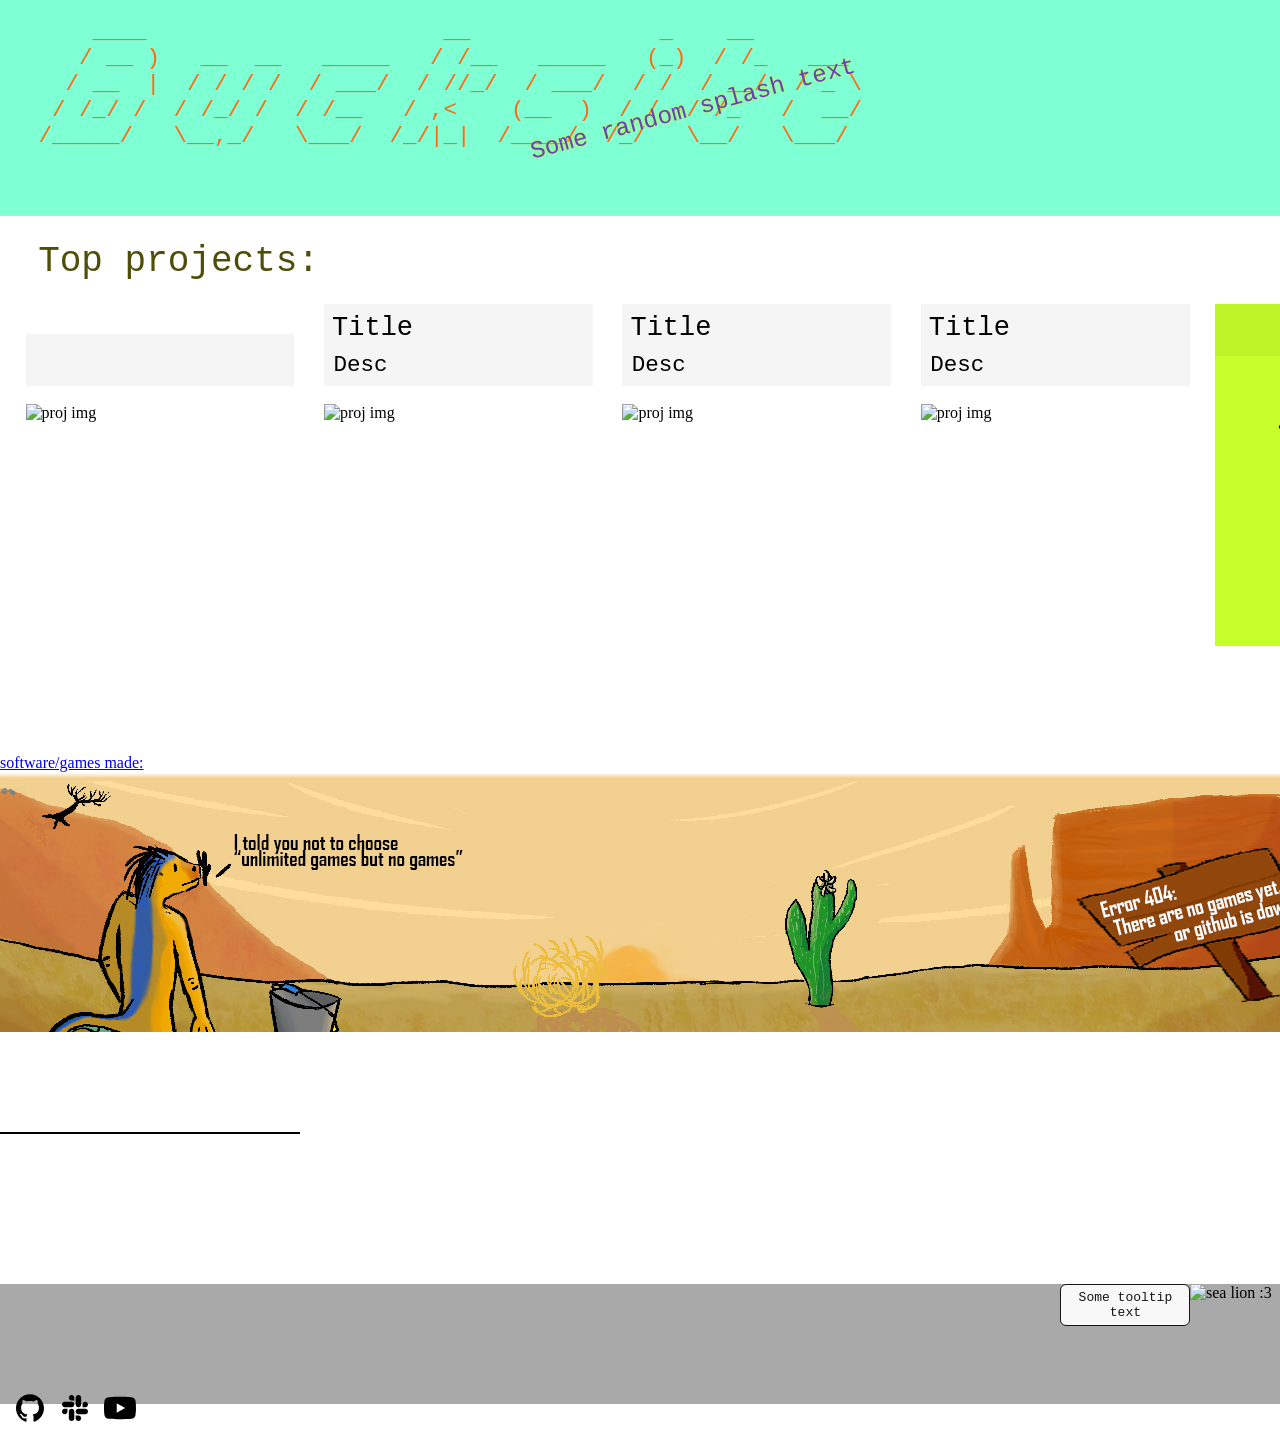
==== index.html @ a5371d9d "added sprites for minigame and for game section" ====
<!--
    ____             __        _ __     
   / __ )__  _______/ /_______(_) /____ 
  / __  / / / / ___/ //_/ ___/ / __/ _ \
 / /_/ / /_/ / /__/ ,< (__  ) / /_/  __/
/_____/\__,_/\___/_/|_/____/_/\__/\___/ 
                                        or
    ____                      __              _    __             
   / __ )   __  __   _____   / /__   _____   (_)  / /_   ___      
  / __  |  / / / /  / ___/  / //_/  / ___/  / /  / __/  / _ \     
 / /_/ /  / /_/ /  / /__   / ,<    (__  )  / /  / /_   /  __/     
/_____/   \__,_/   \___/  /_/|_|  /____/  /_/   \__/   \___/      
                                                                  
________                     ____              _    __             
____ __ )   __  __   _____  _   /__   _____   (_)  / /_   ___      
___ __  |  / / / /  / ___/  / //_/  / ___/   / /  / __/  / _ \     
__ /_/ /  / /_/ /  / /__   / ,<    (__  )   / /  / /_   /  __/     
/_____/   \__,_/   \___/  /_/|_|  /____/   /_/   \__/   \___/      
                                                                  

-->


<!DOCTYPE html>
<html lang="en">
  <head>
    <title>Bucksite</title>
    
      <meta charset="UTF-8">
        <link rel="stylesheet" href="main.css">
        <meta name="viewport" content="width=device-width, initial-scale=1.0">
        <link rel="icon" type="img/jpg" href="images/sealion.jpg">
      <!--<script src="https://cdn.tailwindcss.com"></script> -->
        <script src="jquery.js"></script>
    </head> 
<body>
<header id="start">

<pre>
    ____                      __              _    __             
   / __ )   __  __   _____   / /__   _____   (_)  / /_   ___      
  / __  |  / / / /  / ___/  / //_/  / ___/  / /  / __/  / _ \     
 / /_/ /  / /_/ /  / /__   / ,<    (__  )  / /  / /_   /  __/     
/_____/   \__,_/   \___/  /_/|_|  /____/  /_/   \__/   \___/       
</pre>
<div class="tilt">
  <p id="splash" class="splashpop">Some random splash text</p>
</div>
</header>
  
<main>
</div>

<div id="projects">
   <p id="topproj">
    Top projects:
   </p> 

<a class="repoLink0">
  <div class="projectsel" id="postit0">

    <div id="projContent">
      <pre id="repoTitle0" class="pen"></pre>
      </br>
      <pre id="repoDescription0" class="projDesc"></pre>
    </div>
    <img id="imageProj" class="projImg0" src="" alt="proj img">
   
  </div>
</a>

<a class="repoLink1">
  <div class="projectsel" id="postit1">
    <div id="projContent">
      <pre id="repoTitle1" class="pen">Title</pre>
      </br>
      <pre id="repoDescription1" class="projDesc">Desc</pre>
    </div>
    <img id="imageProj" class="projImg1" src="images/buck&buck/buck&buck.png" alt="proj img">
  </div>
</a>

<a class="repoLink2">
  <div class="projectsel" id="postit2">
    <div id="projContent">
      <pre id="repoTitle2" class="pen">Title</pre>
      </br>
      <pre id="repoDescription2" class="projDesc">Desc</pre>
    </div>
    <img id="imageProj" class="projImg2" src="images/buck&buck/buck&buck.png" alt="proj img">
  </div>
</a>

<a class="repoLink3" >
  <div class="projectsel" id="postit3">
    <div id="projContent">
      <pre id="repoTitle3" class="pen">Title</pre>
      </br>
      <pre id="repoDescription3" class="projDesc">Desc</pre>
    </div>
    <img id="imageProj" class="projImg3" src="images/buck&buck/buck&buck.png" alt="proj img">    
  </div>
</a>

<a href="/projects.html">
  <div class="projectsel" id="moreproj">    
    <div id="projContent">
      <pre id="moreprojname">More projects!</pre>
      </br> 
    </div>
    
  </div>

  </div>
</a>

<a href="blog.html">software/games made:</a>
<div id="games">
   <p>
    
   </p> 

</div>


<canvas id="ominousbucket">
  
 
  
</canvas>

</main>

<footer>

  <div id="socials">
  <a href="https://github.com/Thebucket-ops" class="icon"><svg id="git" xmlns="http://www.w3.org/2000/svg" width="32" height="32" viewBox="0 0 32 32"><path d="M16,2.345c7.735,0,14,6.265,14,14-.002,6.015-3.839,11.359-9.537,13.282-.7,.14-.963-.298-.963-.665,0-.473,.018-1.978,.018-3.85,0-1.312-.437-2.152-.945-2.59,3.115-.35,6.388-1.54,6.388-6.912,0-1.54-.543-2.783-1.435-3.762,.14-.35,.63-1.785-.14-3.71,0,0-1.173-.385-3.85,1.435-1.12-.315-2.31-.472-3.5-.472s-2.38,.157-3.5,.472c-2.677-1.802-3.85-1.435-3.85-1.435-.77,1.925-.28,3.36-.14,3.71-.892,.98-1.435,2.24-1.435,3.762,0,5.355,3.255,6.563,6.37,6.913-.403,.35-.77,.963-.893,1.872-.805,.368-2.818,.963-4.077-1.155-.263-.42-1.05-1.452-2.152-1.435-1.173,.018-.472,.665,.017,.927,.595,.332,1.277,1.575,1.435,1.978,.28,.787,1.19,2.293,4.707,1.645,0,1.173,.018,2.275,.018,2.607,0,.368-.263,.787-.963,.665-5.719-1.904-9.576-7.255-9.573-13.283,0-7.735,6.265-14,14-14Z"></path></svg></a>
  <a href="https://hackclub.enterprise.slack.com/team/U0AF865SD2P" class="icon"><svg id="slack" xmlns="http://www.w3.org/2000/svg" width="32" height="32" viewBox="0 0 32 32"><path d="M8.463,19.43c0,1.503-1.228,2.731-2.731,2.731s-2.731-1.228-2.731-2.731,1.228-2.731,2.731-2.731h2.731v2.731Z"></path><path d="M9.839,19.43c0-1.503,1.228-2.731,2.731-2.731s2.731,1.228,2.731,2.731v6.839c0,1.503-1.228,2.731-2.731,2.731s-2.731-1.228-2.731-2.731c0,0,0-6.839,0-6.839Z"></path><path d="M12.57,8.463c-1.503,0-2.731-1.228-2.731-2.731s1.228-2.731,2.731-2.731,2.731,1.228,2.731,2.731v2.731h-2.731Z"></path><path d="M12.57,9.839c1.503,0,2.731,1.228,2.731,2.731s-1.228,2.731-2.731,2.731H5.731c-1.503,0-2.731-1.228-2.731-2.731s1.228-2.731,2.731-2.731c0,0,6.839,0,6.839,0Z"></path><path d="M23.537,12.57c0-1.503,1.228-2.731,2.731-2.731s2.731,1.228,2.731,2.731-1.228,2.731-2.731,2.731h-2.731v-2.731Z"></path><path d="M22.161,12.57c0,1.503-1.228,2.731-2.731,2.731s-2.731-1.228-2.731-2.731V5.731c0-1.503,1.228-2.731,2.731-2.731s2.731,1.228,2.731,2.731v6.839Z"></path><path d="M19.43,23.537c1.503,0,2.731,1.228,2.731,2.731s-1.228,2.731-2.731,2.731-2.731-1.228-2.731-2.731v-2.731h2.731Z"></path><path d="M19.43,22.161c-1.503,0-2.731-1.228-2.731-2.731s1.228-2.731,2.731-2.731h6.839c1.503,0,2.731,1.228,2.731,2.731s-1.228,2.731-2.731,2.731h-6.839Z"></path></svg></a>
  <a href="www.paste-your-site-here.com" class="icon"><svg id="yt" xmlns="http://www.w3.org/2000/svg" width="32" height="32" viewBox="0 0 32 32"><path d="M31.331,8.248c-.368-1.386-1.452-2.477-2.829-2.848-2.496-.673-12.502-.673-12.502-.673,0,0-10.007,0-12.502,.673-1.377,.37-2.461,1.462-2.829,2.848-.669,2.512-.669,7.752-.669,7.752,0,0,0,5.241,.669,7.752,.368,1.386,1.452,2.477,2.829,2.847,2.496,.673,12.502,.673,12.502,.673,0,0,10.007,0,12.502-.673,1.377-.37,2.461-1.462,2.829-2.847,.669-2.512,.669-7.752,.669-7.752,0,0,0-5.24-.669-7.752ZM12.727,20.758V11.242l8.364,4.758-8.364,4.758Z"></path></svg></a>
  </div>

  <div id="sealContainer">
      <span id="tooltiptext">Some tooltip text</span>
  <audio id="sealionid">
    <source src="sounds/sealion1.mp3" type="audio/mpeg" >
  </audio>
  
  <img id="seal" src="https://www.publicdomainpictures.net/pictures/230000/nahled/sea-lion-1504106922z2X.jpg" 
  alt="sea lion :3" title="sea lion :3" 
  />
  </div>



</footer>

<!--
og:https://encrypted-tbn0.gstatic.com/images?q=tbn:ANd9GcQBxf6fCCL4hvG_cKPfUUjP2AEIrYU-RlqMyg&s
https://www.publicdomainpictures.net/en/view-image.php?image=226115&picture=sea-lion-->
    <script src="script.js" ></script>
    <img src="game/sprites/player.png" id="player" class="gameAssets">
    <img src="game/sprites/rail1.png" id="rail1" class="gameAssets">
    <img src="game/sprites/rail2.png" id="rail2" class="gameAssets">
    <img src="game/sprites/rail3.png" id="rail3" class="gameAssets">
    <img src="game/sprites/rail4.png" id="rail4" class="gameAssets">
    <img src="game/sprites/playbutt.png" id="playbutt" class="gameAssets">
    <script type="module" src="game/gameMain.js"></script> 
</body>
</html>
---- main.css ----
*{
    box-sizing: border-box;
    
}

#start{background-color: aquamarine; height: 24vh;
    padding: bottom 1px;
    flex: content;
    background-image: url(images/buck&buck/buck&buck.png);
    background-repeat: no-repeat;
    background-position: right;
    background-size: contain;
    overflow-x: hidden;
}

pre{ 
    font-family: monospace;
    font-size: 2.5vh;
    margin: 0px; padding-left:3%; padding-top: 1.5%; padding-bottom: 2%;
    color:rgb(255, 104, 17); 
    font-style: normal;
    animation-duration: 3s;
    display: inline-block;
}



.tilt {
    -ms-transform: rotate(-15deg);
    -webkit-transform: rotate(-15deg);
    transform: rotate(-15deg);
}
#splash{
    
    position: relative;
    left: 42.5vw;
    bottom: 7vh;
    padding: 0;
    margin: 0;
    font-size: 2.7vh;
    color: rgb(99, 66, 187);
    text-shadow:0 0 3px #ebeb02;
}
.splashpop {
    animation: pop 0.58s infinite;
    -webkit-animation: pop 0.58s infinite;
}

@keyframes pop {
    from {
        transform:scale(0.99)
    }
    50% {
        transform:scale(1)
    }
    to {
        transform:scale(0.99)
    }
}
@-webkit-keyframes pop {
    from {
        -webkit-transform:scale(0.99)
    }
    50% {
        -webkit-transform:scale(1)
    }
    to {
        -webkit-transform:scale(0.99)
    }
}
@-moz-keyframes pop{
    from {
        -webkit-transform:scale(0.99)
    }
    50% {
        -webkit-transform:scale(1)
    }
    to {
        -webkit-transform:scale(0.99)
    }
}




table{
    border: none;
    margin-left: 5%; width: 630px; height: 260px; margin-top: 2%;}

td{ background-color: hsla(192, 100%, 71%, 0.445);
    height: auto; border-radius: 12px;}

p{padding-top: 1%; margin-top: 0; margin-bottom: 0;
font-family: monospace;
}

html{padding: 0; margin: 0;}

body{padding: 0; margin: 0; 
    
    background-image: url();
    background-repeat: no-repeat;
    background-position: center;    /*here put 2nd imageS*/
    background-position-x: right;
    backface-visibility: visible;

    padding-bottom: 0; 
    margin-bottom: 0;
    overflow-x: hidden;
}

div{margin: 0px; padding: 0em;}

footer{background-color: darkgrey; height: 120px; margin-bottom: 0;
    display: flow-root;
}











#mainbar{ 
    background-color:turquoise; 
    margin-left: 1%; margin-right: 1%; 
    margin-top: 1%; margin-bottom: 1%;
    border:solid; width: max-content; height: auto; 
    vertical-align: center;
}

#topproj{
    color: #4e4e08;
    font-size: 4vh;
    padding: 2%;
    padding-bottom: 1%;
    margin: 0;
} 





#projects{
    background-color: rgba(255, 255, 255, 0);
    padding-bottom: 4%; margin-bottom: 0;
    padding-left: 1%;
    flex: content;
}

.projectsel{
    display: inline-block;
    /* background-color: #c6ff2b; */
    /*border: solid black 0.5px;*/
    height: 38vh;
    width: 21vw;
    margin: 1vw;
    margin-bottom: 3vh;
    margin-top: 1vh;
    
    
}
 .projectsel:hover{
    box-shadow: 0 0 90px rgba(21, 150, 255, 0.6);

    animation-name: hoverbig , rotation;
    animation-duration: 0.3s, 0.3s;
    animation-timing-function: ease-out, ease-out;
    animation-direction: alternate, alternate;
    animation-fill-mode: forwards, forwards;
} 
#projContent{

    background-color: rgba(0, 0, 0, 0.041);
    padding-bottom: 3%;
}


.projDesc{
    margin: 0;
    color: #000;
    padding-left: 3.5%;
    padding-top: 5%;    /*note that this is still in percent */
    padding-bottom: 5%;
    font-family: monospace;
    display: inline;
    text-decoration: none!important;
    overflow: hidden!important;

}
#imageProj{
    margin: 0;
    padding: 0;
    padding-top: 2vh;
    
    width:100% ;
    display: flow-root;
    vertical-align: bottom;
    
    
}
.pen{
    margin:0;
    padding-top: 1vh;

    font-family: monospace;
    font-size: 3vh;
    
    display: inline-block;
    overflow-x: hidden;
    color: #000;
    text-decoration: none;
}


#moreproj{
    
    position: absolute;
    background-color: #c6ff2b;
    overflow: visible!important;
}
#moreprojname{
    color: #000;
    font-size: 3.5vh;
    display: inline-block;
    position: relative;
    left: -4.5vw;
    top: 15vh;
    rotate: -90deg;
    overflow:visible!important;
}





















#games{
    background-color: rgba(255, 255, 255, 0);
    
    margin-top: 0;
    height: 40vh;
    flex:content;
    background-image: url(images/barren/barren.png);    /* add desolate img */
    background-repeat: no-repeat;
}

.blogel{
    display: inline-block;
    background-color: #16d646;
    border: solid black;
    height: 25vh;
    width: 18vw;
    margin: 3vw;
    margin-bottom: 0;
    margin-top: 1vh;
    border-radius: 5%;
}
.blogel:hover{
    box-shadow: 0 0 90px rgba(21, 150, 255, 0.6);

    animation-name: hoverbig, rotation;
    animation-duration: 0.3s, 0.3s;
    animation-timing-function: ease-out, ease-out;
    animation-direction: alternate, alternate;
    animation-fill-mode: forwards, forwards;
}



@keyframes hoverbig {
    from {
        transform:scale(1)
    }
    to {
        transform:scale(1.05)
    }
}
@-webkit-keyframes hoverbig{
    from {
        -webkit-transform:scale(1)
    }
    to {
        -webkit-transform:scale(1.05)
    }
}
@-moz-keyframes hoverbig{
    from {
        -moz-transform:scale(1)
    }
    to {
        -moz-transform:scale(1.05)
    }
}

@keyframes rotation{
    from {
        transform:rotate(0)
    }
    to {
        transform:rotate(5deg)
    }
}
@-webkit-keyframes rotation{
    from {
        -webkit-transform:rotate(0)
    }
    to {
        -webkit-transform:rotate(5deg)
    }
}
@-moz-keyframes rotation{
    from {
        -moz-transform:rotate(0)
    }
    to {
        -moz-transform:rotate(5deg)
    }
}



#ominousbucket{  
    align-content:center; vertical-align: middle;
    padding: 0;
    margin: 0;
    border-top: #000 2px solid;
}



#footer{
    display: flex;
}

#socials{

    display: inline-block;
    margin: 0;
    padding: 0;
    margin-top: 12vh;
    margin-left: 1vh;
}
.icon{
    
    display: inline;
    margin: 0.5vh;
}
#git:hover{
    fill: purple;
}
#slack:hover{
    fill: gold;
}
#yt:hover{
    fill:red;
}








#sealContainer{
    display: flex;
    float: right;
    top: 7vh;
}

#seal{ float: right; vertical-align: bottom;
         position: relative;
         height:90px; width:90px;
         cursor: grab;
        }
#seal:hover{
    border-color: #2f00b1;
    box-shadow: 0 0 90px rgba(251, 255, 0, 0.6);
    
}




/* TODO fix this not showing up*/
#tooltiptext {
  border: #161515 solid 1px;
  font-family: monospace;
  background-color: rgb(248, 248, 248);
  color: #161515;
  display: inline;
  float: right; vertical-align: middle;
  position: absolute;

  text-align: center;
  visibility: visible; /* qua la visibilità dell'oggetto*/
  opacity: 1;
  transition: opacity 2s;
  width: 130px;
  padding: 5px 0;
  border-radius: 6px;
  
  right: 7vw;
  z-index: 1;
}
#seal:hover #tooltiptext {
  visibility: visible;
  opacity: 1;
}

.gameAssets{
    display: none;
}

/*TODO fix all broken positioning on elements*/ 





/*PROJECT PAGE RELATIVE CSS*/
#projectsect{
    padding: 4vh;
    padding-left: 6vw;
    display: flexbox;
    background-image:url(images/projects/cork-board.png);
    background-size: contain;
    background-repeat: repeat;
    
}

#mono{
    font-family: monospace;
    font-size: larger;
    margin-bottom: 2vh;
}



#moreprojP{
    
    position: absolute;
    left: -17vw;
    background-color: #c6ff2b;
    overflow: visible!important;
}
#moreprojnameP{
    color: #000;
    font-size: 3.5vh;
    display: inline-block;
    position: relative;
    left: +11vw;
    top: 17vh;
    rotate: -90deg;
    overflow:visible!important;
}
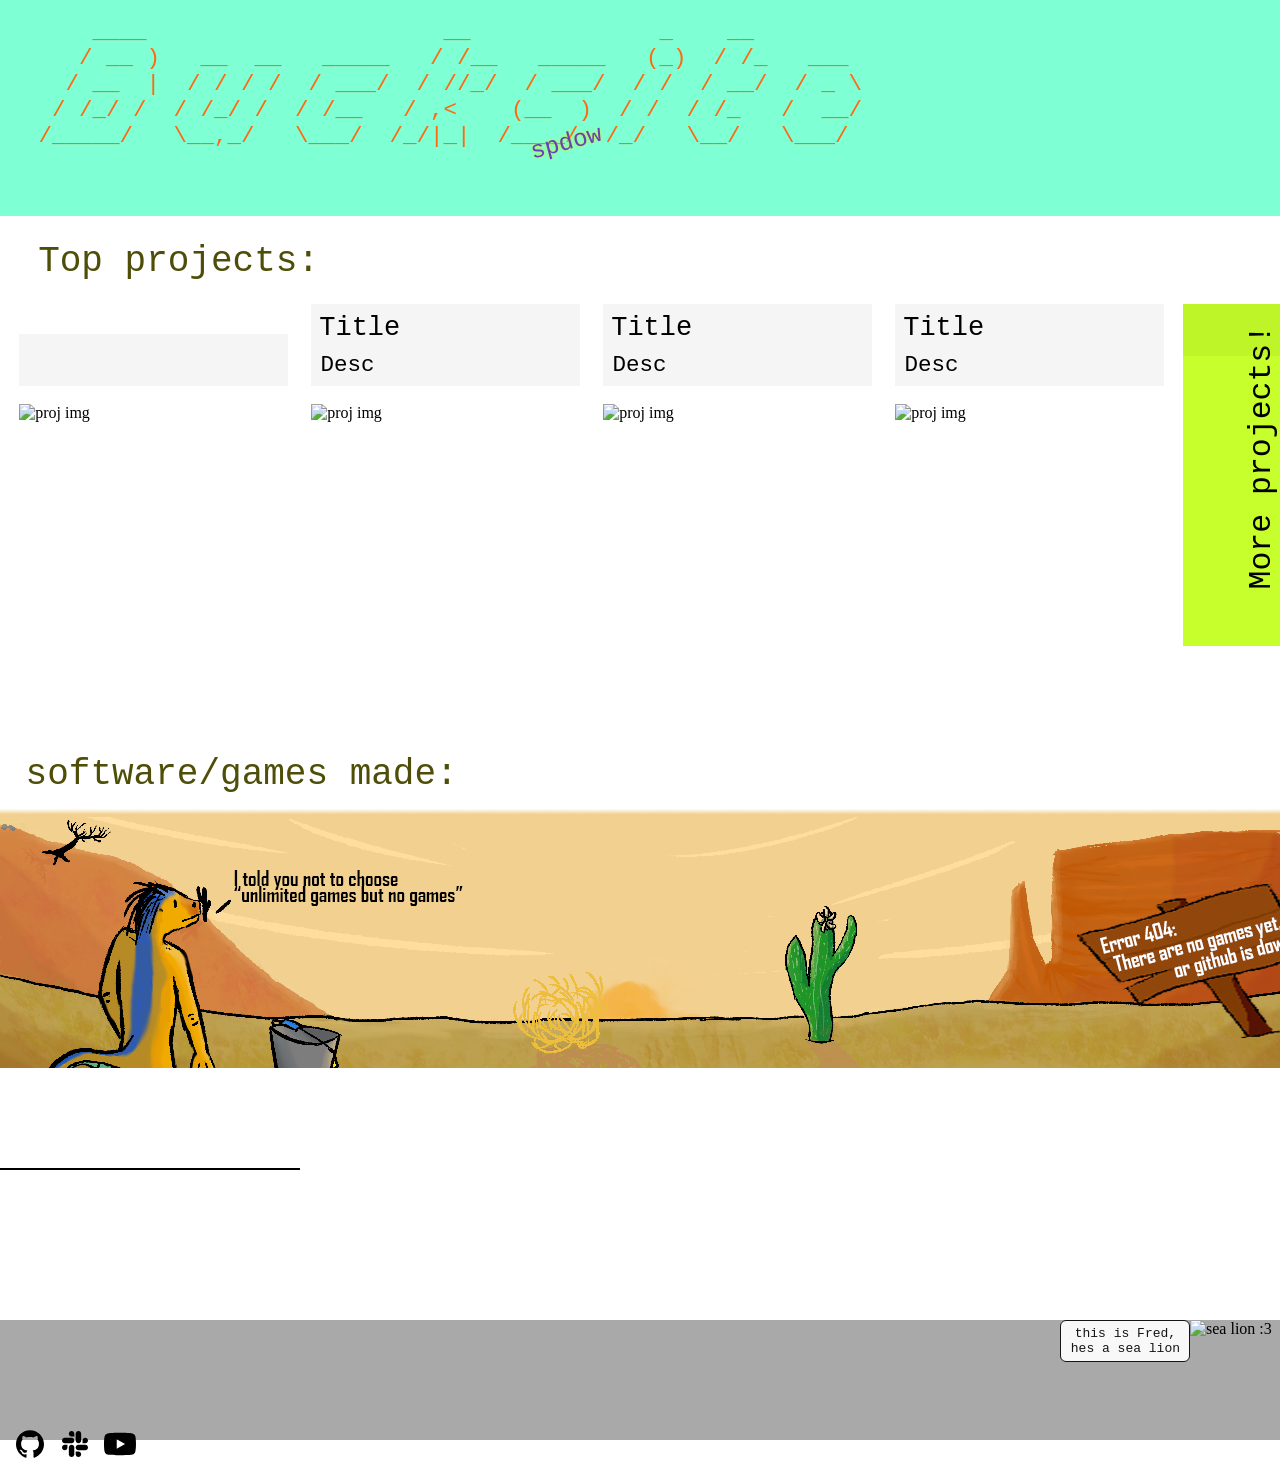
==== commit b9b2d0c9: "added sorting by date in proj section and tidied up the code around also tried to move the sea lion " ====
--- a/index.html
+++ b/index.html
@@ -46,6 +46,13 @@
 <div class="tilt">
   <p id="splash" class="splashpop">Some random splash text</p>
 </div>
+<br>
+<br>
+<br>
+<br>
+<br>
+<p id="topproj">what you looking at?</p>
+
 </header>
   
 <main>
@@ -114,11 +121,10 @@
   </div>
 </a>
 
-<a href="blog.html">software/games made:</a>
+  <p  id="topgames">software/games made:</p>
 <div id="games">
-   <p>
-    
-   </p> 
+
+
 
 </div>
 
--- a/main.css
+++ b/main.css
@@ -11,6 +11,8 @@
     background-position: right;
     background-size: contain;
     overflow-x: hidden;
+    
+    scrollbar-width: none;
 }
 
 pre{ 
@@ -159,6 +161,7 @@
     height: 38vh;
     width: 21vw;
     margin: 1vw;
+    -webkit-margin-start: 0.5vw;
     margin-bottom: 3vh;
     margin-top: 1vh;
     
@@ -263,7 +266,14 @@
     background-image: url(images/barren/barren.png);    /* add desolate img */
     background-repeat: no-repeat;
 }
-
+#topgames{
+    color: #4e4e08;
+    font-size: 4vh;
+    padding: 2%;
+    padding-bottom: 1%;
+    padding-top: 0;
+    margin: 0;
+} 
 .blogel{
     display: inline-block;
     background-color: #16d646;
@@ -402,7 +412,7 @@
 
 
 
-/* TODO fix this not showing up*/
+
 #tooltiptext {
   border: #161515 solid 1px;
   font-family: monospace;
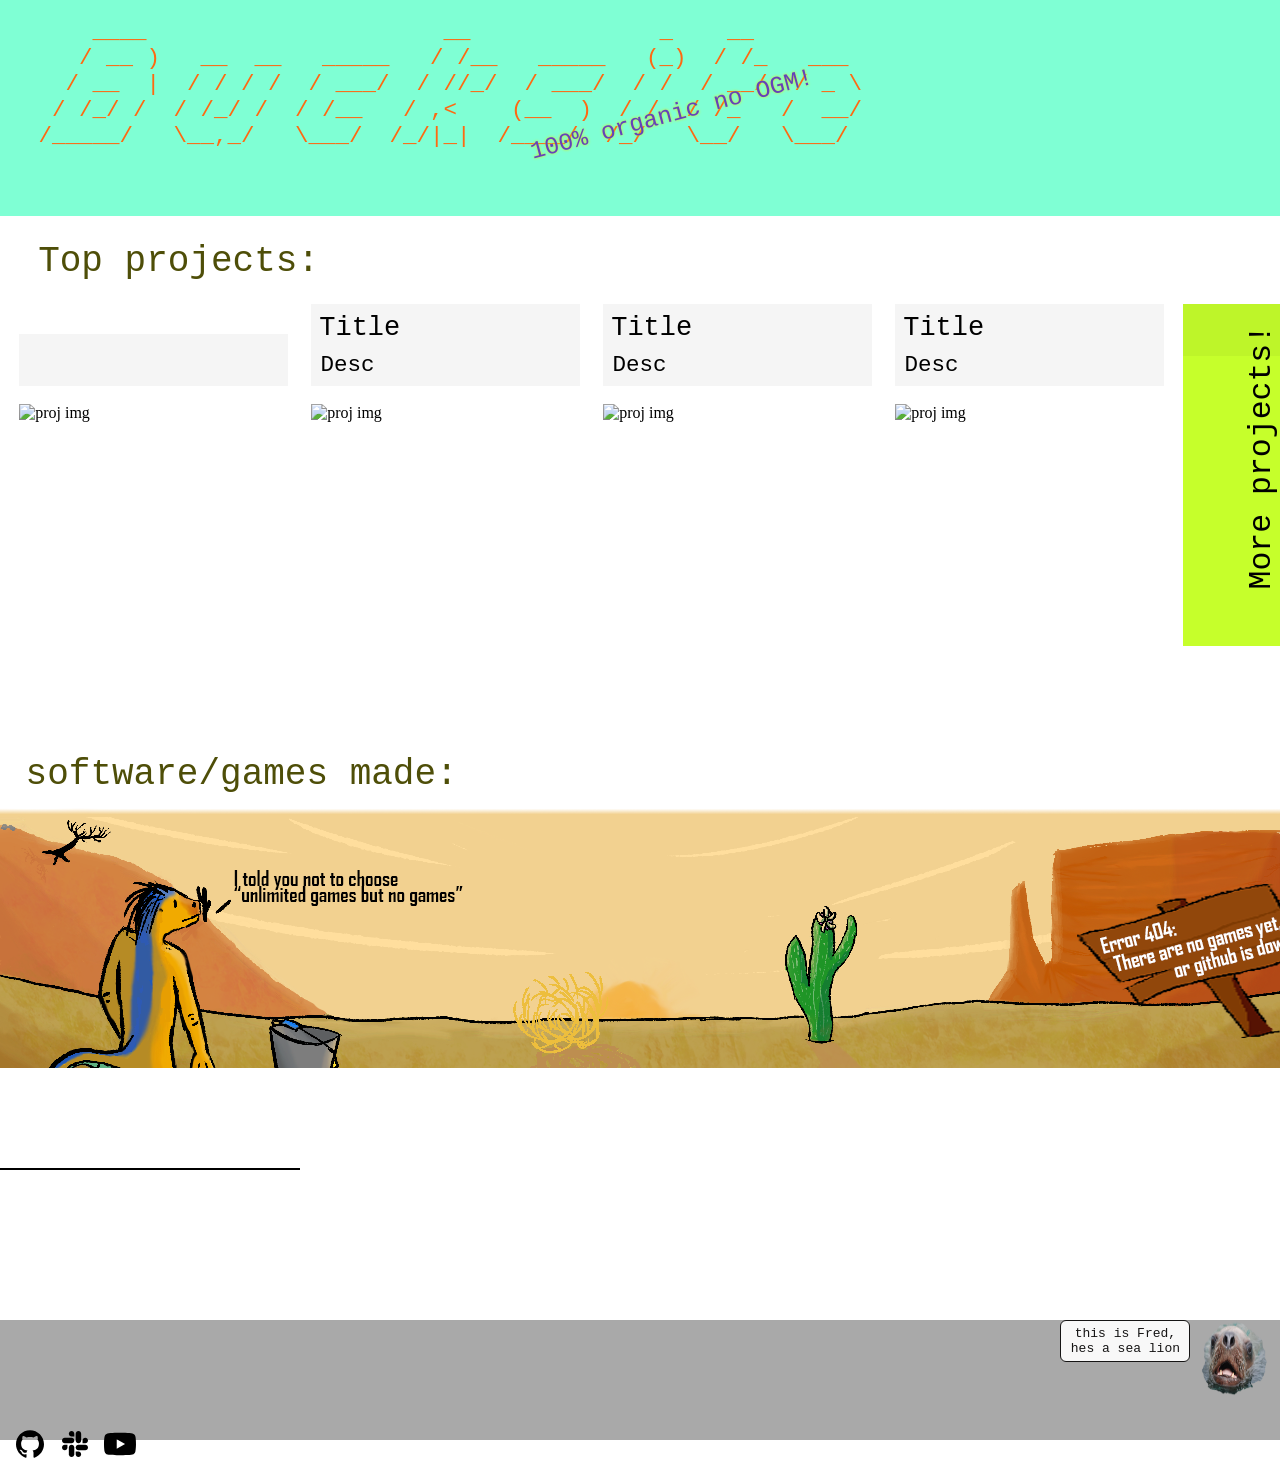
==== commit 008241ec: "remade some assets for the site" ====
--- a/index.html
+++ b/index.html
@@ -142,7 +142,7 @@
   <div id="socials">
   <a href="https://github.com/Thebucket-ops" class="icon"><svg id="git" xmlns="http://www.w3.org/2000/svg" width="32" height="32" viewBox="0 0 32 32"><path d="M16,2.345c7.735,0,14,6.265,14,14-.002,6.015-3.839,11.359-9.537,13.282-.7,.14-.963-.298-.963-.665,0-.473,.018-1.978,.018-3.85,0-1.312-.437-2.152-.945-2.59,3.115-.35,6.388-1.54,6.388-6.912,0-1.54-.543-2.783-1.435-3.762,.14-.35,.63-1.785-.14-3.71,0,0-1.173-.385-3.85,1.435-1.12-.315-2.31-.472-3.5-.472s-2.38,.157-3.5,.472c-2.677-1.802-3.85-1.435-3.85-1.435-.77,1.925-.28,3.36-.14,3.71-.892,.98-1.435,2.24-1.435,3.762,0,5.355,3.255,6.563,6.37,6.913-.403,.35-.77,.963-.893,1.872-.805,.368-2.818,.963-4.077-1.155-.263-.42-1.05-1.452-2.152-1.435-1.173,.018-.472,.665,.017,.927,.595,.332,1.277,1.575,1.435,1.978,.28,.787,1.19,2.293,4.707,1.645,0,1.173,.018,2.275,.018,2.607,0,.368-.263,.787-.963,.665-5.719-1.904-9.576-7.255-9.573-13.283,0-7.735,6.265-14,14-14Z"></path></svg></a>
   <a href="https://hackclub.enterprise.slack.com/team/U0AF865SD2P" class="icon"><svg id="slack" xmlns="http://www.w3.org/2000/svg" width="32" height="32" viewBox="0 0 32 32"><path d="M8.463,19.43c0,1.503-1.228,2.731-2.731,2.731s-2.731-1.228-2.731-2.731,1.228-2.731,2.731-2.731h2.731v2.731Z"></path><path d="M9.839,19.43c0-1.503,1.228-2.731,2.731-2.731s2.731,1.228,2.731,2.731v6.839c0,1.503-1.228,2.731-2.731,2.731s-2.731-1.228-2.731-2.731c0,0,0-6.839,0-6.839Z"></path><path d="M12.57,8.463c-1.503,0-2.731-1.228-2.731-2.731s1.228-2.731,2.731-2.731,2.731,1.228,2.731,2.731v2.731h-2.731Z"></path><path d="M12.57,9.839c1.503,0,2.731,1.228,2.731,2.731s-1.228,2.731-2.731,2.731H5.731c-1.503,0-2.731-1.228-2.731-2.731s1.228-2.731,2.731-2.731c0,0,6.839,0,6.839,0Z"></path><path d="M23.537,12.57c0-1.503,1.228-2.731,2.731-2.731s2.731,1.228,2.731,2.731-1.228,2.731-2.731,2.731h-2.731v-2.731Z"></path><path d="M22.161,12.57c0,1.503-1.228,2.731-2.731,2.731s-2.731-1.228-2.731-2.731V5.731c0-1.503,1.228-2.731,2.731-2.731s2.731,1.228,2.731,2.731v6.839Z"></path><path d="M19.43,23.537c1.503,0,2.731,1.228,2.731,2.731s-1.228,2.731-2.731,2.731-2.731-1.228-2.731-2.731v-2.731h2.731Z"></path><path d="M19.43,22.161c-1.503,0-2.731-1.228-2.731-2.731s1.228-2.731,2.731-2.731h6.839c1.503,0,2.731,1.228,2.731,2.731s-1.228,2.731-2.731,2.731h-6.839Z"></path></svg></a>
-  <a href="www.paste-your-site-here.com" class="icon"><svg id="yt" xmlns="http://www.w3.org/2000/svg" width="32" height="32" viewBox="0 0 32 32"><path d="M31.331,8.248c-.368-1.386-1.452-2.477-2.829-2.848-2.496-.673-12.502-.673-12.502-.673,0,0-10.007,0-12.502,.673-1.377,.37-2.461,1.462-2.829,2.848-.669,2.512-.669,7.752-.669,7.752,0,0,0,5.241,.669,7.752,.368,1.386,1.452,2.477,2.829,2.847,2.496,.673,12.502,.673,12.502,.673,0,0,10.007,0,12.502-.673,1.377-.37,2.461-1.462,2.829-2.847,.669-2.512,.669-7.752,.669-7.752,0,0,0-5.24-.669-7.752ZM12.727,20.758V11.242l8.364,4.758-8.364,4.758Z"></path></svg></a>
+  <a href="https://www.youtube.com/@The_bucket" class="icon"><svg id="yt" xmlns="http://www.w3.org/2000/svg" width="32" height="32" viewBox="0 0 32 32"><path d="M31.331,8.248c-.368-1.386-1.452-2.477-2.829-2.848-2.496-.673-12.502-.673-12.502-.673,0,0-10.007,0-12.502,.673-1.377,.37-2.461,1.462-2.829,2.848-.669,2.512-.669,7.752-.669,7.752,0,0,0,5.241,.669,7.752,.368,1.386,1.452,2.477,2.829,2.847,2.496,.673,12.502,.673,12.502,.673,0,0,10.007,0,12.502-.673,1.377-.37,2.461-1.462,2.829-2.847,.669-2.512,.669-7.752,.669-7.752,0,0,0-5.24-.669-7.752ZM12.727,20.758V11.242l8.364,4.758-8.364,4.758Z"></path></svg></a>
   </div>
 
   <div id="sealContainer">
@@ -151,7 +151,7 @@
     <source src="sounds/sealion1.mp3" type="audio/mpeg" >
   </audio>
   
-  <img id="seal" src="https://www.publicdomainpictures.net/pictures/230000/nahled/sea-lion-1504106922z2X.jpg" 
+  <img id="seal" src="/images/sealion.png"  
   alt="sea lion :3" title="sea lion :3" 
   />
   </div>
--- a/main.css
+++ b/main.css
@@ -405,8 +405,10 @@
         }
 #seal:hover{
     border-color: #2f00b1;
-    box-shadow: 0 0 90px rgba(251, 255, 0, 0.6);
-    
+    -webkit-filter: drop-shadow(0px 0px 45px #fbff00);
+    filter: drop-shadow(0px 0px 45px #fbff00);
+    /* box-shadow: 0 0 90px #fbff0099;
+     */
 }
 
 
